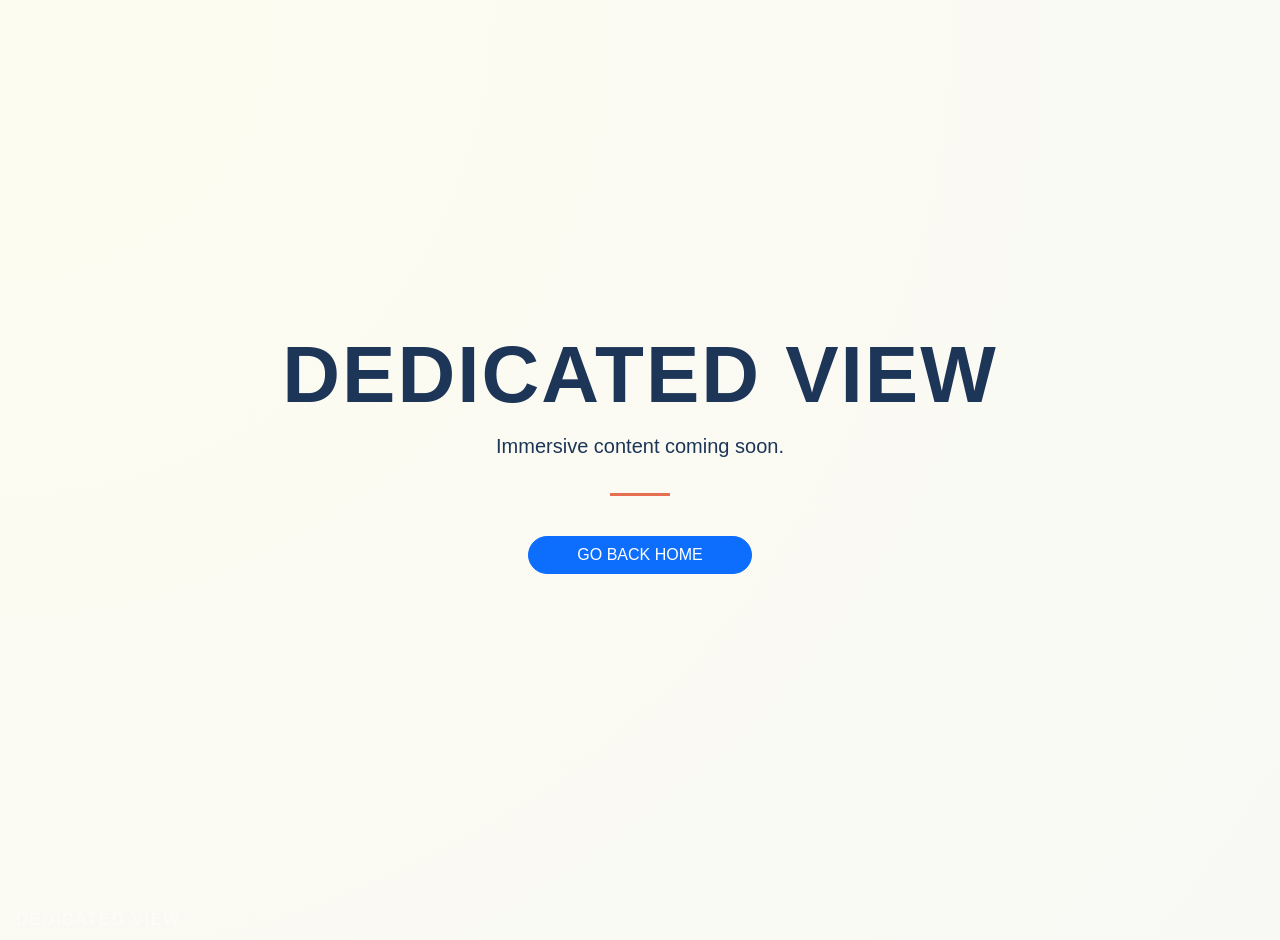
==== spot.html @ 73cb206b "Update 7.0" ====
<!DOCTYPE html>
<html lang="en">
<head>
    <meta charset="UTF-8">
    <meta name="viewport" content="width=device-width, initial-scale=1.0">
    <title>Dedicated View | SF</title>
    <link href="https://cdn.jsdelivr.net/npm/bootstrap@5.3.0/dist/css/bootstrap.min.css" rel="stylesheet">
    <link rel="stylesheet" href="style.css">
</head>
<body class="bg-light">

    <div class="container-fluid py-5 text-center vh-100 d-flex flex-column justify-content-center align-items-center">
        <h1 class="display-1 fw-bold Oswald">DEDICATED VIEW</h1>
        <p class="lead">Immersive content coming soon.</p>
        <hr class="accent-hr mx-auto">
        
        <button onclick="navigateWithWave('index.html')" class="btn btn-primary rounded-pill px-5 mt-4">
            GO BACK HOME
        </button>
    </div>

    <div id="wave-overlay" class="wave-transition"></div>

    <a href="javascript:void(0)" onclick="navigateWithWave('spot.html')" class="nav-custom-link">
    Dedicated View
</a>

<script src="https://cdn.jsdelivr.net/npm/bootstrap@5.3.0/dist/js/bootstrap.bundle.min.js"></script>

<script src="script.js"></script>
</body>
</html>
---- style.css ----
:root {
    --deep-blue: #1D3557;
    --sunset-warm: #E76F51;
    --sand-bg: #F8F9F5;
}

body {
    font-family: 'Lato', sans-serif;
    background: radial-gradient(circle at top left, #FDFCF0 0%, var(--sand-bg) 100%);
    color: var(--deep-blue);
}

h1, h2, h3, h4, h5, .navbar-brand {
    font-family: 'Oswald', sans-serif;
    text-transform: uppercase;
    letter-spacing: 2px;
}

.navbar {
    background-color: rgba(29, 53, 87, 0.95) !important;
    backdrop-filter: blur(5px);
}

.hero {
    height: 60vh;
    background: linear-gradient(rgba(0,0,0,0.3), rgba(0,0,0,0.3)), 
                url('https://images.unsplash.com/photo-1501594907352-04cda38ebc29?auto=format&fit=crop&w=1600&q=80');
    background-size: cover;
    background-position: center;
    display: flex;
    justify-content: center;
    align-items: center;
    clip-path: ellipse(150% 100% at 50% 0%);
}

.accent-hr {
    border: none;
    border-top: 3px solid var(--sunset-warm);
    width: 60px;
    opacity: 1;
}

/* --- 3. Professional Card Upgrades --- */
.card {
    border-radius: 20px;
    border: 1px solid rgba(29, 53, 87, 0.05);
    /* "Ease-out" makes the movement feel heavy and expensive, not robotic */
    transition: all 0.5s cubic-bezier(0.165, 0.84, 0.44, 1);
    overflow: hidden;
    background: white;
    position: relative;
}

.card:hover {
    /* Subtle lift */
    transform: translateY(-10px);
    /* Large, soft "ambient" shadow */
    box-shadow: 0 30px 60px rgba(29, 53, 87, 0.1) !important;
}

/* Container for the image to allow "Internal Zoom" */
.position-relative {
    overflow: hidden; /* This clips the image so it doesn't leak out when zooming */
    border-radius: 20px 20px 0 0;
}

.card-img-top {
    height: 250px;
    object-fit: cover;
    padding: 0; /* Removed padding for a "Full-Bleed" edge-to-edge look */
    transition: transform 0.8s cubic-bezier(0.165, 0.84, 0.44, 1);
}

.card:hover .card-img-top {
    /* The "Cinematic Zoom" effect */
    transform: scale(1.1);
}

/* --- 4. Button & Interaction Polish --- */
.btn-outline-primary {
    transition: all 0.3s ease;
    border-width: 2px;
}

.btn-outline-primary:hover {
    /* Subtle glow on the button itself */
    box-shadow: 0 4px 15px rgba(69, 123, 157, 0.3);
    transform: scale(1.02);
}

/* Smooth heart pop */
.like-heart {
    display: inline-block;
    transition: transform 0.3s cubic-bezier(0.175, 0.885, 0.32, 1.275);
}

.like-container:active .like-heart {
    transform: scale(1.5);
}

/* Change the cursor to the pointing hand for the like system */
.like-container {
    cursor: pointer !important;
}

/* Ensure the heart icon itself doesn't trigger the text cursor */
.like-heart, .like-count {
    pointer-events: none;
}

/* Make sure all buttons and interactive elements feel "clickable" */
button, .btn, .nav-link, select, .like-container {
    cursor: pointer !important;
}

/* --- High-Performance Symmetrical Wave --- */
.wave-transition {
    position: fixed;
    top: 0;
    left: -200%; 
    width: 150%; 
    height: 100vh;
    /* Gradient flows: Foam -> Deep Water -> Foam */
    background: linear-gradient(to right, #A8DADC 0%, #457B9D 20%, #1D3557 50%, #457B9D 80%, #A8DADC 100%);
    z-index: 10000;
    display: flex;
    justify-content: center;
    align-items: center;
    transition: left 1.4s cubic-bezier(0.22, 1, 0.36, 1);
    box-shadow: 40px 0 100px rgba(0,0,0,0.6);
    pointer-events: none;
}

/* THE LEADING WAVE (Visible when sliding in) */
.wave-transition::after {
    content: "";
    position: absolute;
    right: -145px; 
    top: 0;
    width: 150px;
    height: 100%;
    background: url('data:image/svg+xml;utf8,<svg xmlns="http://www.w3.org/2000/svg" viewBox="0 0 100 1000" preserveAspectRatio="none"><path d="M0 0 C 50 100 80 300 0 500 C 80 700 50 900 0 1000 L 0 1000 L 0 0 Z" fill="%23A8DADC"/></svg>');
    background-size: 100% 100%;
}

/* THE TRAILING WAVE (Visible when sliding out) */
.wave-transition::before {
    content: "";
    position: absolute;
    left: -145px; /* Put this curve on the left side */
    top: 0;
    width: 150px;
    height: 100%;
    /* Mirrored SVG curve */
    background: url('data:image/svg+xml;utf8,<svg xmlns="http://www.w3.org/2000/svg" viewBox="0 0 100 1000" preserveAspectRatio="none"><path d="M100 0 C 50 100 20 300 100 500 C 20 700 50 900 100 1000 L 100 1000 L 100 0 Z" fill="%23A8DADC"/></svg>');
    background-size: 100% 100%;
}

.wave-transition.active {
    left: 0 !important;
    pointer-events: all;
}

/* Ensure the content is perfectly centered and invisible initially */
.transition-content {
    opacity: 0;
    transform: translateY(20px); /* Starts slightly lower for a "rise" effect */
    transition: opacity 0.5s ease, transform 0.5s ease;
    pointer-events: none;
    z-index: 10001;
}

/* Only shows up when the wave is fully active */
.wave-transition.active .transition-content {
    opacity: 1;
    transform: translateY(0); /* Rises into place */
    transition-delay: 0.4s; /* Waits for the wave to cover the screen first */
}

/* Match the standard Nav Link style */
.nav-custom-link {
    font-family: 'Oswald', sans-serif;
    text-transform: uppercase;
    letter-spacing: 2px;
    color: rgba(255, 255, 255, 0.6) !important; /* Matches the greyish "Explore Places" */
    text-decoration: none;
    transition: all 0.3s ease;
    padding: 0.5rem 1rem;
    display: inline-block;
}

/* The Blue Glow Hover Effect */
.nav-custom-link:hover {
    color: #00d4ff !important; /* Bright blue */
    text-shadow: 0 0 10px rgba(0, 212, 255, 0.7), 
                 0 0 20px rgba(0, 212, 255, 0.4);
    transform: translateY(-2px);
}

/* Centers the modal and adds a backdrop blur */
.modal-backdrop {
    background-color: rgba(29, 53, 87, 0.4) !important;
    backdrop-filter: blur(4px);
}

.modal-content {
    background: white;
    border: none;
    /* This ensures it pops out against your sand-colored background */
    box-shadow: 0 20px 50px rgba(0, 0, 0, 0.2);
}

/* Ensure the modal is always above the wave overlay just in case */
#infoModal {
    z-index: 1055; 
}
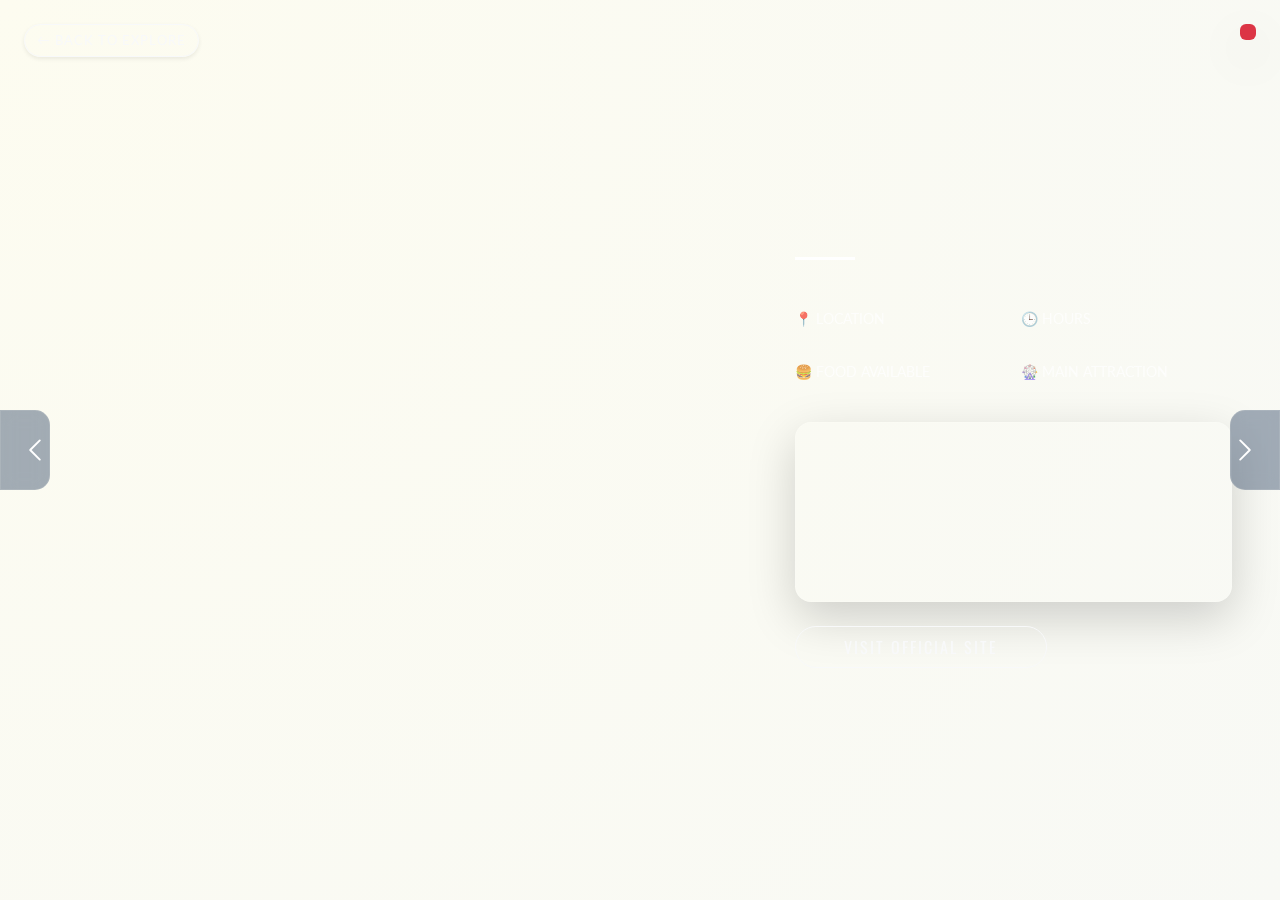
==== commit ac2dd405: "Update 9.0" ====
--- a/spot.html
+++ b/spot.html
@@ -3,30 +3,83 @@
 <head>
     <meta charset="UTF-8">
     <meta name="viewport" content="width=device-width, initial-scale=1.0">
-    <title>Dedicated View | SF</title>
+    <title>Dedicated View | SF Shoreline</title>
+    <link href="https://fonts.googleapis.com/css2?family=Lato:wght@300;400;700&family=Oswald:wght@400;700&display=swap" rel="stylesheet">
     <link href="https://cdn.jsdelivr.net/npm/bootstrap@5.3.0/dist/css/bootstrap.min.css" rel="stylesheet">
     <link rel="stylesheet" href="style.css">
 </head>
-<body class="bg-light">
+<body class="bg-dark overflow-hidden">
 
-    <div class="container-fluid py-5 text-center vh-100 d-flex flex-column justify-content-center align-items-center">
-        <h1 class="display-1 fw-bold Oswald">DEDICATED VIEW</h1>
-        <p class="lead">Immersive content coming soon.</p>
-        <hr class="accent-hr mx-auto">
-        
-        <button onclick="navigateWithWave('index.html')" class="btn btn-primary rounded-pill px-5 mt-4">
-            GO BACK HOME
-        </button>
+    <div id="wave-overlay" class="wave-transition">
+        <div class="text-center transition-content">
+            <div class="spinner-border text-light mb-3" style="width: 3rem; height: 3rem;"></div>
+            <h2 class="text-white Oswald display-4">SURFING TO VIEW...</h2>
+        </div>
     </div>
 
-    <div id="wave-overlay" class="wave-transition"></div>
-
-    <a href="javascript:void(0)" onclick="navigateWithWave('spot.html')" class="nav-custom-link">
-    Dedicated View
+    <div id="spot-wrapper" class="vw-100 vh-100 position-relative">
+     <a href="javascript:void(0)" onclick="changeSpot(-1)" class="nav-arrow left-arrow" title="Previous">
+    <svg width="40px" height="80px" viewBox="0 0 100 100" style="margin-left: 20px;">
+        <path d="M70,10 L30,50 L70,90" fill="none" stroke="currentColor" stroke-width="8" stroke-linecap="round" stroke-linejoin="round"/>
+    </svg>
 </a>
 
-<script src="https://cdn.jsdelivr.net/npm/bootstrap@5.3.0/dist/js/bootstrap.bundle.min.js"></script>
+<a href="javascript:void(0)" onclick="changeSpot(1)" class="nav-arrow right-arrow" title="Next">
+    <svg width="40px" height="80px" viewBox="0 0 100 100" style="margin-right: 20px;">
+        <path d="M30,10 L70,50 L30,90" fill="none" stroke="currentColor" stroke-width="8" stroke-linecap="round" stroke-linejoin="round"/>
+    </svg>
+</a>
+        <a href="index.html" class="btn btn-outline-light rounded-pill position-absolute top-0 start-0 m-4 shadow-sm" style="z-index: 1000; letter-spacing: 1px; font-size: 0.8rem;">
+            ← BACK TO EXPLORE
+        </a>
 
-<script src="script.js"></script>
+        <div id="main-slide-container" class="row g-0 h-100 w-100">
+            <div class="col-md-7 h-100">
+                <div id="spot-image" class="h-100 w-100" style="background-size: cover; background-position: center;">
+                    <span id="spot-stars" class="badge bg-danger position-absolute top-0 end-0 m-4 p-2 shadow-lg Oswald" style="font-size: 1.2rem; z-index: 5;">
+                        </span>
+                </div>
+            </div>
+
+            <div id="info-section" class="col-md-5 h-100 p-5 d-flex flex-column justify-content-center text-white">
+                <h1 id="spot-title" class="display-3 Oswald mb-2"></h1>
+                <hr class="accent-hr ms-0 mb-4" style="border-top-color: white !important; opacity: 1;">
+                
+                <p id="spot-description" class="lead mb-4" style="font-weight: 300; line-height: 1.8;"></p>
+                
+                <div class="spot-meta mb-4">
+                    <div class="row g-3">
+                        <div class="col-6">
+                            <p class="mb-1 small opacity-75">📍 LOCATION</p>
+                            <p id="spot-addr" class="fw-bold"></p>
+                        </div>
+                        <div class="col-6">
+                            <p class="mb-1 small opacity-75">🕒 HOURS</p>
+                            <p id="spot-hours" class="fw-bold"></p>
+                        </div>
+                        <div class="col-6">
+                            <p class="mb-1 small opacity-75">🍔 FOOD AVAILABLE</p>
+                            <p id="spot-food" class="fw-bold"></p>
+                        </div>
+                        <div class="col-6">
+                            <p class="mb-1 small opacity-75">🎡 MAIN ATTRACTION</p>
+                            <p id="spot-attr" class="fw-bold"></p>
+                        </div>
+                    </div>
+                </div>
+
+                <div id="mini-map-container" class="rounded-4 overflow-hidden shadow-lg mb-4" style="height: 180px; border: 1px solid rgba(255,255,255,0.1);">
+                    <iframe id="spot-map" width="100%" height="100%" frameborder="0" style="border:0" allowfullscreen src=""></iframe>
+                </div>
+
+                <div>
+                    <a id="spot-link" href="#" target="_blank" class="btn btn-outline-light rounded-pill px-5 py-2 Oswald">VISIT OFFICIAL SITE</a>
+                </div>
+            </div>
+        </div>
+    </div>
+
+    <script src="https://cdn.jsdelivr.net/npm/bootstrap@5.3.0/dist/js/bootstrap.bundle.min.js"></script>
+    <script src="script.js"></script>
 </body>
 </html>
--- a/style.css
+++ b/style.css
@@ -1,7 +1,9 @@
+/* --- 1. CORE VARIABLES & BASE --- */
 :root {
     --deep-blue: #1D3557;
     --sunset-warm: #E76F51;
     --sand-bg: #F8F9F5;
+    --wave-grad: linear-gradient(to right, #A8DADC 0%, #457B9D 20%, #1D3557 50%, #457B9D 80%, #A8DADC 100%);
 }
 
 body {
@@ -10,207 +12,209 @@
     color: var(--deep-blue);
 }
 
-h1, h2, h3, h4, h5, .navbar-brand {
+h1, h2, h3, h4, h5, .navbar-brand, .Oswald {
     font-family: 'Oswald', sans-serif;
     text-transform: uppercase;
     letter-spacing: 2px;
 }
 
-.navbar {
-    background-color: rgba(29, 53, 87, 0.95) !important;
-    backdrop-filter: blur(5px);
+img {
+    image-rendering: -webkit-optimize-contrast;
+    image-rendering: high-quality;
+    -ms-interpolation-mode: bicubic;
+}
+
+/* --- 2. LAYOUT COMPONENTS --- */
+.navbar { 
+    background: rgba(29, 53, 87, 0.95) !important; 
+    backdrop-filter: blur(5px); 
 }
 
 .hero {
     height: 60vh;
     background: linear-gradient(rgba(0,0,0,0.3), rgba(0,0,0,0.3)), 
-                url('https://images.unsplash.com/photo-1501594907352-04cda38ebc29?auto=format&fit=crop&w=1600&q=80');
-    background-size: cover;
-    background-position: center;
-    display: flex;
-    justify-content: center;
+                url('https://images.unsplash.com/photo-1501594907352-04cda38ebc29?auto=format&fit=crop&w=1600&q=80') center/cover;
+    display: flex; 
+    justify-content: center; 
     align-items: center;
     clip-path: ellipse(150% 100% at 50% 0%);
 }
 
-.accent-hr {
-    border: none;
-    border-top: 3px solid var(--sunset-warm);
-    width: 60px;
-    opacity: 1;
-}
-
-/* --- 3. Professional Card Upgrades --- */
+.accent-hr { 
+    border: none; 
+    border-top: 3px solid var(--sunset-warm); 
+    width: 60px; 
+    opacity: 1; 
+}
+
+/* --- 3. CARDS & GALLERY --- */
 .card {
-    border-radius: 20px;
+    border-radius: 20px; 
     border: 1px solid rgba(29, 53, 87, 0.05);
-    /* "Ease-out" makes the movement feel heavy and expensive, not robotic */
     transition: all 0.5s cubic-bezier(0.165, 0.84, 0.44, 1);
-    overflow: hidden;
-    background: white;
+    overflow: hidden; 
+    background: white; 
     position: relative;
 }
 
-.card:hover {
-    /* Subtle lift */
-    transform: translateY(-10px);
-    /* Large, soft "ambient" shadow */
-    box-shadow: 0 30px 60px rgba(29, 53, 87, 0.1) !important;
-}
-
-/* Container for the image to allow "Internal Zoom" */
-.position-relative {
-    overflow: hidden; /* This clips the image so it doesn't leak out when zooming */
-    border-radius: 20px 20px 0 0;
+.card:hover { 
+    transform: translateY(-10px); 
+    box-shadow: 0 30px 60px rgba(29, 53, 87, 0.1) !important; 
+}
+
+.position-relative.overflow-hidden, 
+.card-img-top { 
+    border-radius: 20px 20px 0 0; 
 }
 
 .card-img-top {
-    height: 250px;
+    height: 250px; 
     object-fit: cover;
-    padding: 0; /* Removed padding for a "Full-Bleed" edge-to-edge look */
     transition: transform 0.8s cubic-bezier(0.165, 0.84, 0.44, 1);
 }
 
-.card:hover .card-img-top {
-    /* The "Cinematic Zoom" effect */
-    transform: scale(1.1);
-}
-
-/* --- 4. Button & Interaction Polish --- */
-.btn-outline-primary {
-    transition: all 0.3s ease;
-    border-width: 2px;
-}
-
-.btn-outline-primary:hover {
-    /* Subtle glow on the button itself */
-    box-shadow: 0 4px 15px rgba(69, 123, 157, 0.3);
-    transform: scale(1.02);
-}
-
-/* Smooth heart pop */
-.like-heart {
-    display: inline-block;
-    transition: transform 0.3s cubic-bezier(0.175, 0.885, 0.32, 1.275);
-}
-
-.like-container:active .like-heart {
-    transform: scale(1.5);
-}
-
-/* Change the cursor to the pointing hand for the like system */
-.like-container {
-    cursor: pointer !important;
-}
-
-/* Ensure the heart icon itself doesn't trigger the text cursor */
-.like-heart, .like-count {
-    pointer-events: none;
-}
-
-/* Make sure all buttons and interactive elements feel "clickable" */
-button, .btn, .nav-link, select, .like-container {
-    cursor: pointer !important;
-}
-
-/* --- High-Performance Symmetrical Wave --- */
+.card:hover .card-img-top { transform: scale(1.1); }
+
+/* --- 4. BUTTONS & INTERACTION --- */
+button, .btn, .nav-link, select, .like-container { cursor: pointer !important; }
+
+
+.btn-explore-red {
+    border: 2px solid #dc3545 !important; 
+    color: #dc3545 !important;
+    font-weight: bold; 
+    transition: 0.3s;
+}
+.btn-explore-red:hover { 
+    background: #dc3545 !important; 
+    color: white !important; 
+    box-shadow: 0 4px 15px rgba(220, 53, 69, 0.4); 
+}
+
+
+.btn-dedicated-blue { 
+    background: #007bff; 
+    color: white; 
+    border: none; 
+    transition: 0.3s; 
+}
+
+.btn-dedicated-blue:hover {
+    background-color: #007bff !important; 
+    box-shadow: 0 4px 15px rgba(0, 123, 255, 0.4);
+    filter: brightness(1) !important;
+    color: white !important;
+    transform: translateY(-1px);
+}
+
+.btn-dedicated-blue:active {
+    background-color: #007bff !important;
+    transform: translateY(0);
+}
+
+/* Nav Links */
+.nav-custom-link {
+    font-family: 'Oswald', sans-serif; 
+    text-transform: uppercase; 
+    letter-spacing: 2px;
+    color: rgba(255, 255, 255, 0.6) !important; 
+    text-decoration: none;
+    padding: 0.5rem 1rem; 
+    transition: 0.3s;
+}
+.nav-custom-link:hover { 
+    color: #00d4ff !important; 
+    text-shadow: 0 0 10px #00d4ff; 
+    transform: translateY(-2px); 
+}
+
+/* Like Heart */
+.like-heart { 
+    display: inline-block; 
+    transition: transform 0.3s cubic-bezier(0.175, 0.885, 0.32, 1.275); 
+    pointer-events: none; 
+}
+.like-container:active .like-heart { transform: scale(1.5); }
+
+/* --- 5. WAVE TRANSITION --- */
 .wave-transition {
-    position: fixed;
-    top: 0;
-    left: -200%; 
-    width: 150%; 
-    height: 100vh;
-    /* Gradient flows: Foam -> Deep Water -> Foam */
-    background: linear-gradient(to right, #A8DADC 0%, #457B9D 20%, #1D3557 50%, #457B9D 80%, #A8DADC 100%);
+    position: fixed; top: 0; left: -200%; width: 150%; height: 100vh;
+    background: var(--wave-grad); 
     z-index: 10000;
-    display: flex;
-    justify-content: center;
+    display: flex; 
+    justify-content: center; 
     align-items: center;
     transition: left 1.4s cubic-bezier(0.22, 1, 0.36, 1);
-    box-shadow: 40px 0 100px rgba(0,0,0,0.6);
+    box-shadow: 40px 0 100px rgba(0,0,0,0.6); 
     pointer-events: none;
 }
 
-/* THE LEADING WAVE (Visible when sliding in) */
-.wave-transition::after {
-    content: "";
-    position: absolute;
+.wave-transition::after, 
+.wave-transition::before {
+    content: ""; position: absolute; top: 0; width: 150px; height: 100%; background-size: 100% 100%;
+}
+.wave-transition::after { 
     right: -145px; 
-    top: 0;
-    width: 150px;
-    height: 100%;
-    background: url('data:image/svg+xml;utf8,<svg xmlns="http://www.w3.org/2000/svg" viewBox="0 0 100 1000" preserveAspectRatio="none"><path d="M0 0 C 50 100 80 300 0 500 C 80 700 50 900 0 1000 L 0 1000 L 0 0 Z" fill="%23A8DADC"/></svg>');
-    background-size: 100% 100%;
-}
-
-/* THE TRAILING WAVE (Visible when sliding out) */
-.wave-transition::before {
-    content: "";
-    position: absolute;
-    left: -145px; /* Put this curve on the left side */
-    top: 0;
-    width: 150px;
-    height: 100%;
-    /* Mirrored SVG curve */
-    background: url('data:image/svg+xml;utf8,<svg xmlns="http://www.w3.org/2000/svg" viewBox="0 0 100 1000" preserveAspectRatio="none"><path d="M100 0 C 50 100 20 300 100 500 C 20 700 50 900 100 1000 L 100 1000 L 100 0 Z" fill="%23A8DADC"/></svg>');
-    background-size: 100% 100%;
-}
-
-.wave-transition.active {
-    left: 0 !important;
-    pointer-events: all;
-}
-
-/* Ensure the content is perfectly centered and invisible initially */
-.transition-content {
-    opacity: 0;
-    transform: translateY(20px); /* Starts slightly lower for a "rise" effect */
-    transition: opacity 0.5s ease, transform 0.5s ease;
-    pointer-events: none;
-    z-index: 10001;
-}
-
-/* Only shows up when the wave is fully active */
-.wave-transition.active .transition-content {
-    opacity: 1;
-    transform: translateY(0); /* Rises into place */
-    transition-delay: 0.4s; /* Waits for the wave to cover the screen first */
-}
-
-/* Match the standard Nav Link style */
-.nav-custom-link {
-    font-family: 'Oswald', sans-serif;
-    text-transform: uppercase;
-    letter-spacing: 2px;
-    color: rgba(255, 255, 255, 0.6) !important; /* Matches the greyish "Explore Places" */
+    background-image: url('data:image/svg+xml;utf8,<svg xmlns="http://www.w3.org/2000/svg" viewBox="0 0 100 1000" preserveAspectRatio="none"><path d="M0 0 C 50 100 80 300 0 500 C 80 700 50 900 0 1000 L 0 1000 L 0 0 Z" fill="%23A8DADC"/></svg>'); 
+}
+.wave-transition::before { 
+    left: -145px; 
+    background-image: url('data:image/svg+xml;utf8,<svg xmlns="http://www.w3.org/2000/svg" viewBox="0 0 100 1000" preserveAspectRatio="none"><path d="M100 0 C 50 100 20 300 100 500 C 20 700 50 900 100 1000 L 100 1000 L 100 0 Z" fill="%23A8DADC"/></svg>'); 
+}
+
+.wave-transition.active { left: 0 !important; pointer-events: all; }
+
+.transition-content { 
+    opacity: 0; 
+    transform: translateY(20px); 
+    transition: 0.5s; 
+    pointer-events: none; 
+    z-index: 10001; 
+}
+.wave-transition.active .transition-content { 
+    opacity: 1; 
+    transform: translateY(0); 
+    transition-delay: 0.4s; 
+}
+
+/* --- 6. DEDICATED VIEW & MODALS --- */
+#main-slide-container { 
+    transition: transform 0.6s cubic-bezier(0.22, 1, 0.36, 1), opacity 0.4s ease; 
+}
+#info-section { transition: background-color 0.8s ease; }
+
+
+.nav-arrow {
+    position: fixed; top: 50%; transform: translateY(-50%);
+    z-index: 100; color: white;
+    background: rgba(29, 53, 87, 0.4) !important; 
+    backdrop-filter: blur(8px);
+    border: 1px solid rgba(255, 255, 255, 0.1);
+    display: flex; align-items: center; justify-content: center;
+    width: 50px; height: 80px; padding: 0;
     text-decoration: none;
-    transition: all 0.3s ease;
-    padding: 0.5rem 1rem;
-    display: inline-block;
-}
-
-/* The Blue Glow Hover Effect */
-.nav-custom-link:hover {
-    color: #00d4ff !important; /* Bright blue */
-    text-shadow: 0 0 10px rgba(0, 212, 255, 0.7), 
-                 0 0 20px rgba(0, 212, 255, 0.4);
-    transform: translateY(-2px);
-}
-
-/* Centers the modal and adds a backdrop blur */
-.modal-backdrop {
-    background-color: rgba(29, 53, 87, 0.4) !important;
-    backdrop-filter: blur(4px);
-}
-
-.modal-content {
-    background: white;
-    border: none;
-    /* This ensures it pops out against your sand-colored background */
-    box-shadow: 0 20px 50px rgba(0, 0, 0, 0.2);
-}
-
-/* Ensure the modal is always above the wave overlay just in case */
-#infoModal {
-    z-index: 1055; 
+    transition: all 0.3s cubic-bezier(0.4, 0, 0.2, 1);
+}
+
+.left-arrow { left: 0; border-radius: 0 15px 15px 0; }
+.right-arrow { right: 0; border-radius: 15px 0 0 15px; }
+
+.nav-arrow:hover {
+    background: var(--deep-blue) !important;
+    width: 60px;
+    color: #00d4ff !important;
+    text-shadow: 0 0 10px rgba(0, 212, 255, 0.5);
+}
+
+.nav-arrow svg { width: 24px; height: auto; display: block; }
+
+/* Modals */
+.modal-backdrop { 
+    background-color: rgba(29, 53, 87, 0.4) !important; 
+    backdrop-filter: blur(4px); 
+}
+.modal-content { 
+    border-radius: 25px; 
+    border: none; 
+    box-shadow: 0 20px 50px rgba(0,0,0,0.2); 
 }
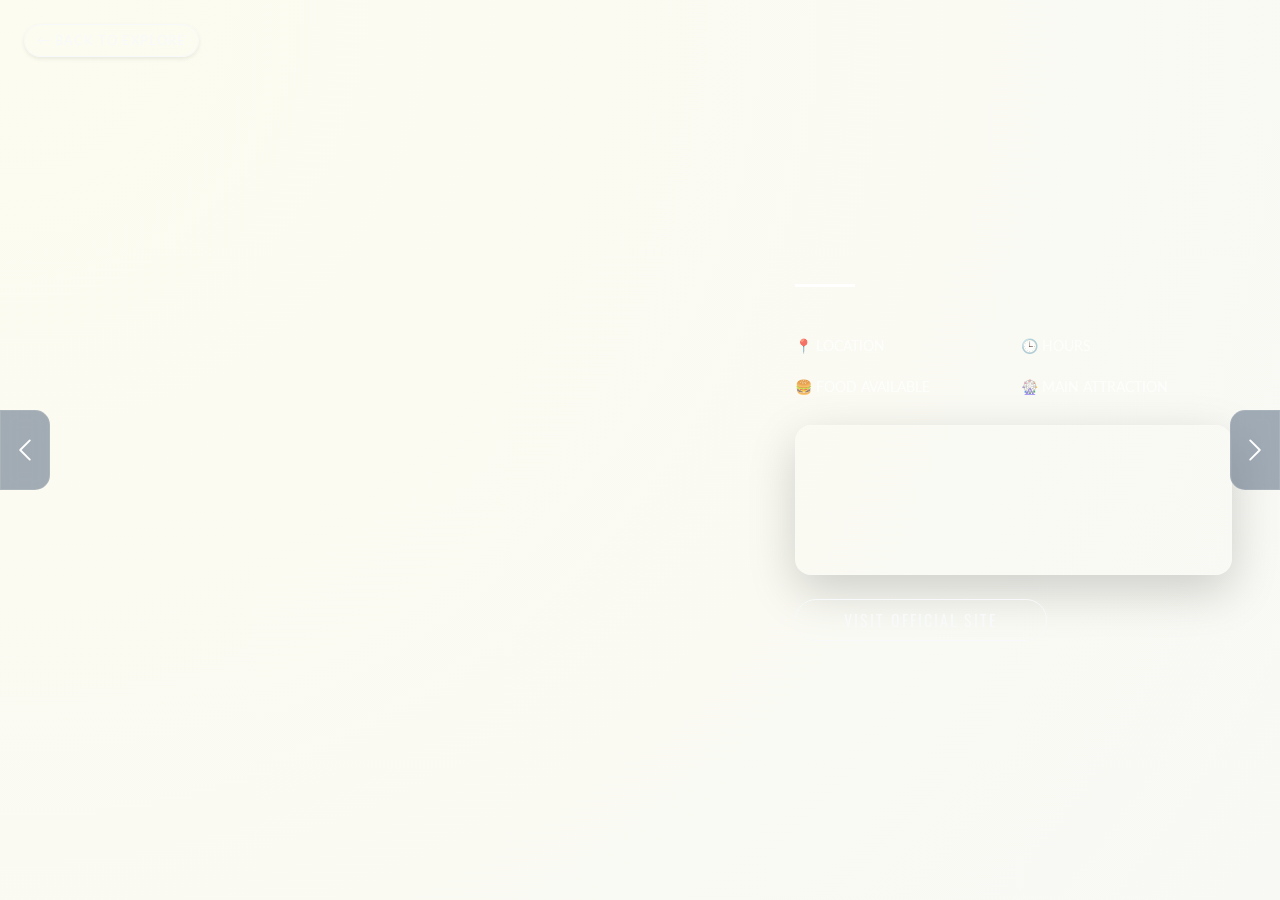
==== commit 8cfe01bd: "Update 10.0 Finished" ====
--- a/spot.html
+++ b/spot.html
@@ -8,7 +8,8 @@
     <link href="https://cdn.jsdelivr.net/npm/bootstrap@5.3.0/dist/css/bootstrap.min.css" rel="stylesheet">
     <link rel="stylesheet" href="style.css">
 </head>
-<body class="bg-dark overflow-hidden">
+<!-- Removed overflow-hidden to allow scrolling on small laptops/phones -->
+<body class="bg-dark">
 
     <div id="wave-overlay" class="wave-transition">
         <div class="text-center transition-content">
@@ -17,58 +18,62 @@
         </div>
     </div>
 
-    <div id="spot-wrapper" class="vw-100 vh-100 position-relative">
-     <a href="javascript:void(0)" onclick="changeSpot(-1)" class="nav-arrow left-arrow" title="Previous">
-    <svg width="40px" height="80px" viewBox="0 0 100 100" style="margin-left: 20px;">
-        <path d="M70,10 L30,50 L70,90" fill="none" stroke="currentColor" stroke-width="8" stroke-linecap="round" stroke-linejoin="round"/>
-    </svg>
-</a>
-
-<a href="javascript:void(0)" onclick="changeSpot(1)" class="nav-arrow right-arrow" title="Next">
-    <svg width="40px" height="80px" viewBox="0 0 100 100" style="margin-right: 20px;">
-        <path d="M30,10 L70,50 L30,90" fill="none" stroke="currentColor" stroke-width="8" stroke-linecap="round" stroke-linejoin="round"/>
-    </svg>
-</a>
+    <div id="spot-wrapper" class="container-fluid p-0">
+        <!-- Back Button -->
         <a href="index.html" class="btn btn-outline-light rounded-pill position-absolute top-0 start-0 m-4 shadow-sm" style="z-index: 1000; letter-spacing: 1px; font-size: 0.8rem;">
-            ← BACK TO EXPLORE
+            &larr; BACK TO EXPLORE
         </a>
 
-        <div id="main-slide-container" class="row g-0 h-100 w-100">
-            <div class="col-md-7 h-100">
-                <div id="spot-image" class="h-100 w-100" style="background-size: cover; background-position: center;">
-                    <span id="spot-stars" class="badge bg-danger position-absolute top-0 end-0 m-4 p-2 shadow-lg Oswald" style="font-size: 1.2rem; z-index: 5;">
-                        </span>
+        <!-- Nav Arrows -->
+        <a href="javascript:void(0)" onclick="changeSpot(-1)" class="nav-arrow left-arrow" title="Previous">
+            <svg width="30px" height="60px" viewBox="0 0 100 100">
+                <path d="M70,10 L30,50 L70,90" fill="none" stroke="currentColor" stroke-width="8" stroke-linecap="round" stroke-linejoin="round"/>
+            </svg>
+        </a>
+
+        <a href="javascript:void(0)" onclick="changeSpot(1)" class="nav-arrow right-arrow" title="Next">
+            <svg width="30px" height="60px" viewBox="0 0 100 100">
+                <path d="M30,10 L70,50 L30,90" fill="none" stroke="currentColor" stroke-width="8" stroke-linecap="round" stroke-linejoin="round"/>
+            </svg>
+        </a>
+
+        <div id="main-slide-container" class="row g-0 min-vh-100">
+            
+            <div class="col-lg-7 col-12 position-relative">
+                <div id="spot-image" class="dedicated-image">
+                    <span id="spot-stars" class="badge bg-danger position-absolute top-0 end-0 m-4 p-2 shadow-lg Oswald" style="font-size: 1.2rem; z-index: 5;"></span>
                 </div>
             </div>
 
-            <div id="info-section" class="col-md-5 h-100 p-5 d-flex flex-column justify-content-center text-white">
-                <h1 id="spot-title" class="display-3 Oswald mb-2"></h1>
+           
+            <div id="info-section" class="col-lg-5 col-12 p-4 p-md-5 d-flex flex-column justify-content-center text-white">
+                <h1 id="spot-title" class="display-4 Oswald mb-2"></h1>
                 <hr class="accent-hr ms-0 mb-4" style="border-top-color: white !important; opacity: 1;">
                 
-                <p id="spot-description" class="lead mb-4" style="font-weight: 300; line-height: 1.8;"></p>
+                <p id="spot-description" class="lead mb-4" style="font-weight: 300; line-height: 1.6;"></p>
                 
                 <div class="spot-meta mb-4">
                     <div class="row g-3">
                         <div class="col-6">
                             <p class="mb-1 small opacity-75">📍 LOCATION</p>
-                            <p id="spot-addr" class="fw-bold"></p>
+                            <p id="spot-addr" class="fw-bold mb-0 small"></p>
                         </div>
                         <div class="col-6">
                             <p class="mb-1 small opacity-75">🕒 HOURS</p>
-                            <p id="spot-hours" class="fw-bold"></p>
+                            <p id="spot-hours" class="fw-bold mb-0 small"></p>
                         </div>
                         <div class="col-6">
                             <p class="mb-1 small opacity-75">🍔 FOOD AVAILABLE</p>
-                            <p id="spot-food" class="fw-bold"></p>
+                            <p id="spot-food" class="fw-bold mb-0 small"></p>
                         </div>
                         <div class="col-6">
                             <p class="mb-1 small opacity-75">🎡 MAIN ATTRACTION</p>
-                            <p id="spot-attr" class="fw-bold"></p>
+                            <p id="spot-attr" class="fw-bold mb-0 small"></p>
                         </div>
                     </div>
                 </div>
 
-                <div id="mini-map-container" class="rounded-4 overflow-hidden shadow-lg mb-4" style="height: 180px; border: 1px solid rgba(255,255,255,0.1);">
+                <div id="mini-map-container" class="rounded-4 overflow-hidden shadow-lg mb-4" style="height: 150px; border: 1px solid rgba(255,255,255,0.1);">
                     <iframe id="spot-map" width="100%" height="100%" frameborder="0" style="border:0" allowfullscreen src=""></iframe>
                 </div>
 
--- a/style.css
+++ b/style.css
@@ -217,4 +217,72 @@
     border-radius: 25px; 
     border: none; 
     box-shadow: 0 20px 50px rgba(0,0,0,0.2); 
+}
+
+/* --- RESPONSIVE DEDICATED VIEW FIXES --- */
+
+
+.min-vh-100 {
+    min-height: 100vh;
+}
+
+
+.dedicated-image {
+    width: 100%;
+    height: 100%;
+    min-height: 400px; 
+    background-size: cover;
+    background-position: center;
+    background-repeat: no-repeat;
+}
+
+
+@media (max-width: 991px) {
+    body {
+        overflow-y: auto !important; 
+    }
+    
+    .dedicated-image {
+        height: 50vh; 
+    }
+    
+    #info-section {
+        padding-top: 3rem !important;
+        padding-bottom: 3rem !important;
+    }
+    
+    .nav-arrow {
+        width: 40px;
+        height: 60px;
+    }
+}
+
+
+@media (max-height: 700px) and (min-width: 992px) {
+    #info-section {
+        overflow-y: auto;
+        max-height: 100vh;
+    }
+    #spot-description {
+        font-size: 1rem;
+    }
+    #mini-map-container {
+        height: 120px !important;
+    }
+}
+
+/* Custom Like Styling */
+.like-heart.text-danger {
+    color: #e63946 !important; 
+    opacity: 1 !important;
+}
+
+.like-heart.text-muted {
+    color: #6c757d !important;
+    opacity: 0.6;
+}
+
+
+.like-container[style*="pointer-events: none"] {
+    cursor: default !important;
 }
